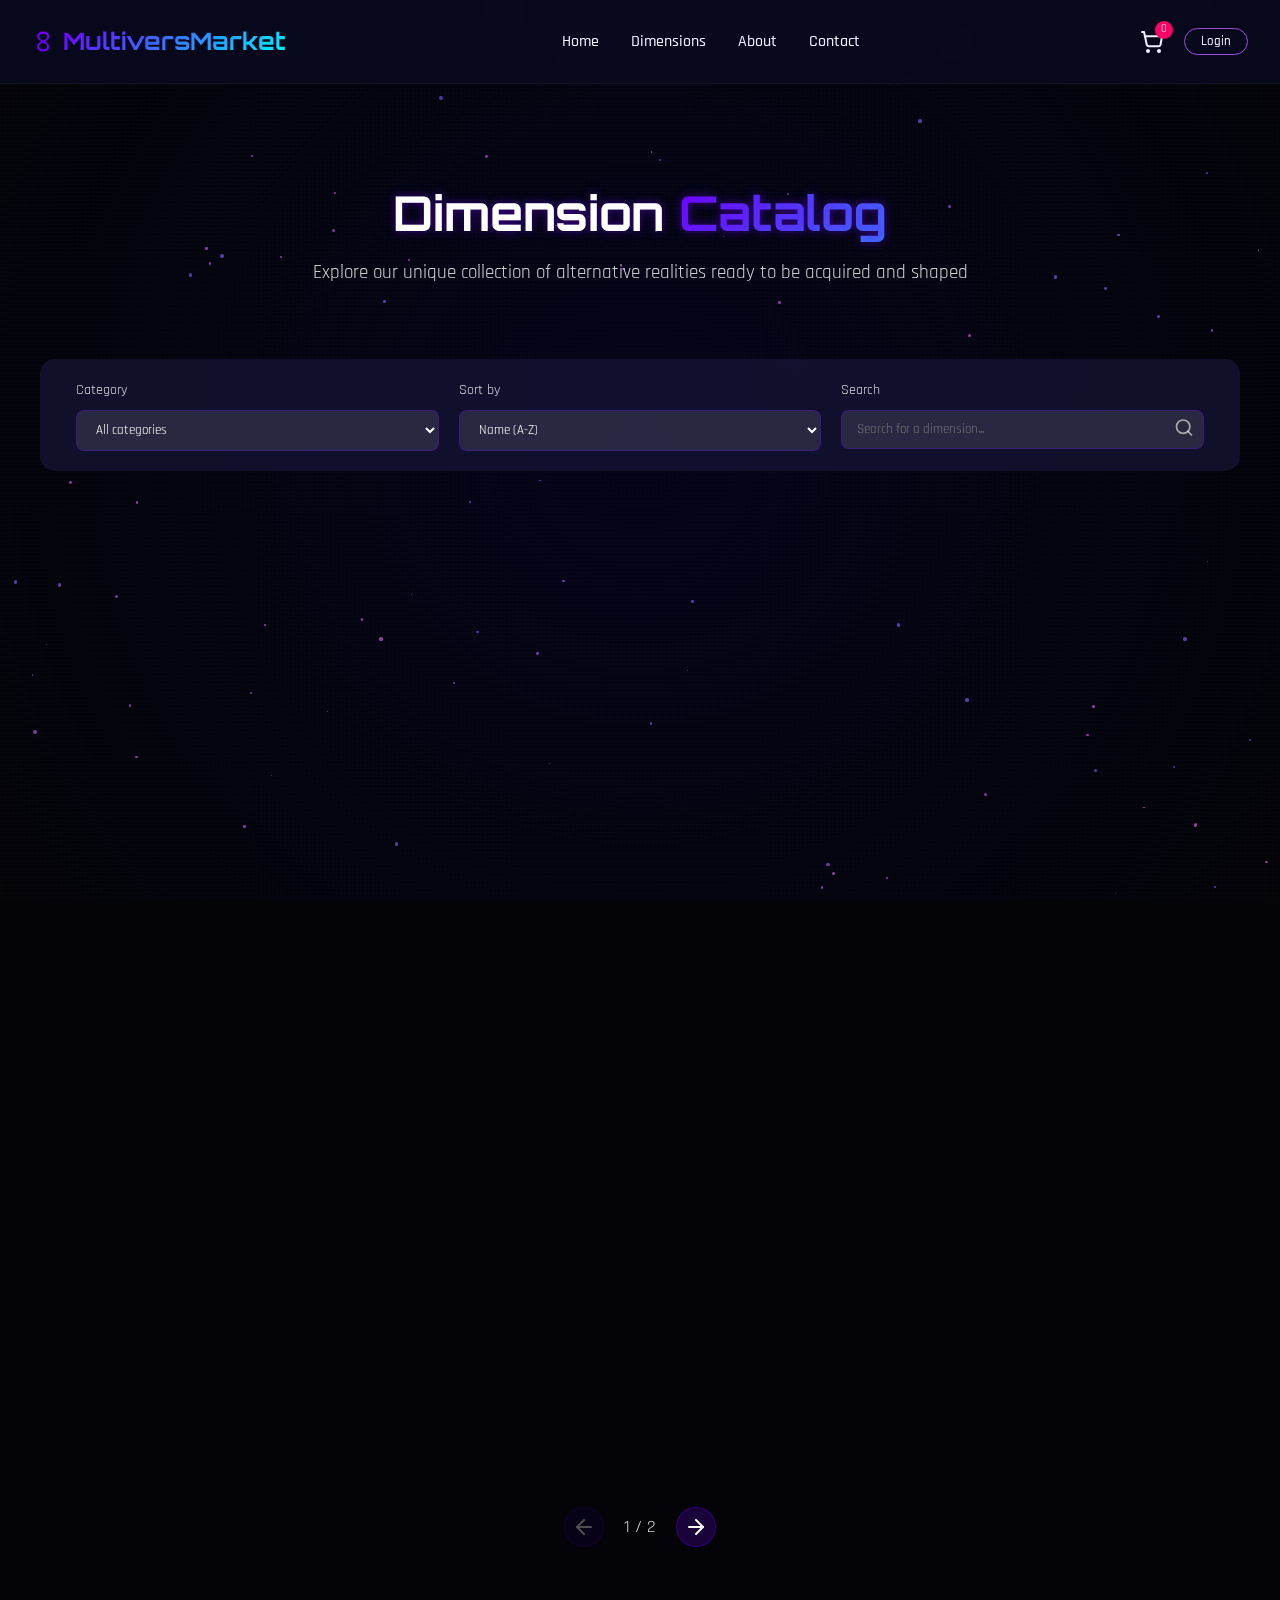
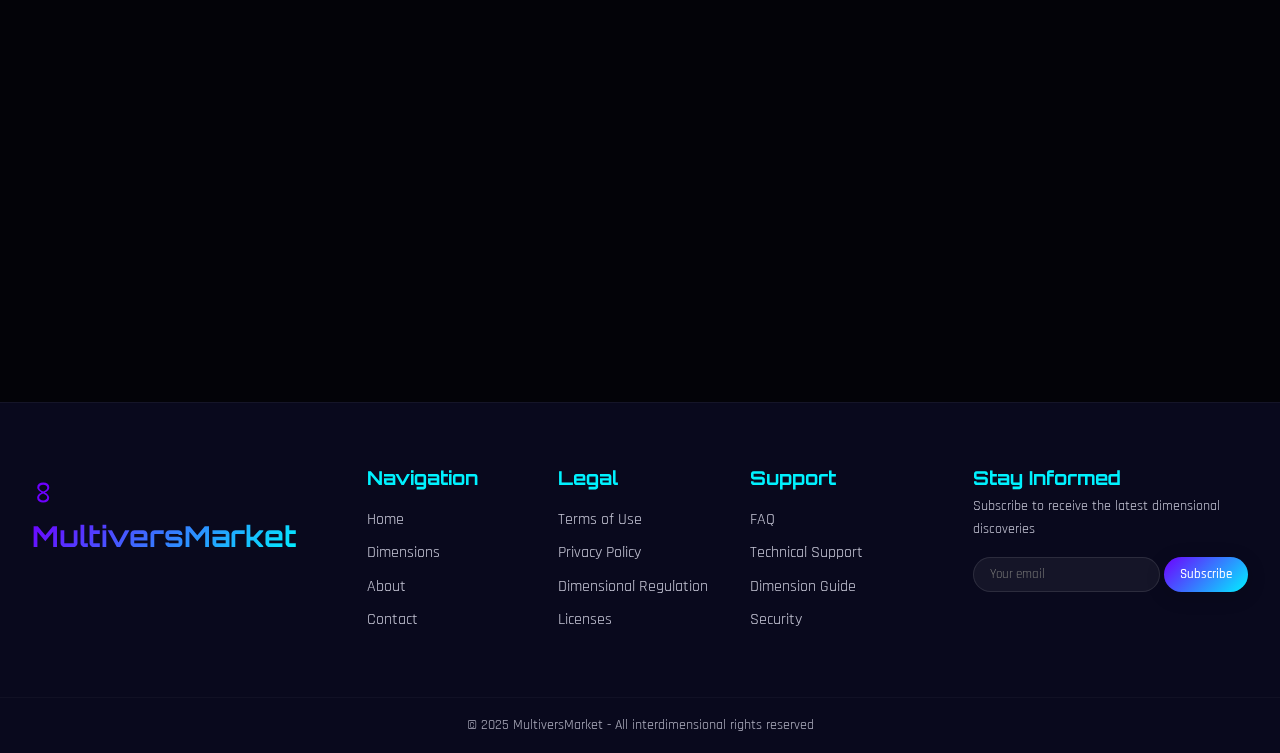
==== dimension.html @ 00b4c75e "Initial commit" ====
<!DOCTYPE html>
<html lang="en">
<head>
    <meta charset="UTF-8">
    <meta name="viewport" content="width=device-width, initial-scale=1.0">
    <title>Dimension Details | MultiversMarket</title>
    <link rel="stylesheet" href="assets/css/style.css">
    <link rel="stylesheet" href="assets/css/animations.css">
    <link rel="preconnect" href="https://fonts.googleapis.com">
    <link rel="preconnect" href="https://fonts.gstatic.com" crossorigin>
    <link href="https://fonts.googleapis.com/css2?family=Orbitron:wght@400;500;700;900&family=Rajdhani:wght@300;400;500;700&display=swap" rel="stylesheet">
</head>
<body>
    <div class="universe-bg"></div>
    
    <site-header>
        <div class="logo">
            <span class="logo-symbol">⌀</span>
            <h1>MultiversMarket</h1>
        </div>
        
        <nav>
            <ul class="nav-links">
                <li><a href="index.html">Home</a></li>
                <li><a href="marketplace.html">Dimensions</a></li>
                <li><a href="about.html">About</a></li>
                <li><a href="contact.html">Contact</a></li>
            </ul>
        </nav>
        
        <div class="nav-actions">
            <a href="cart.html" class="cart-icon">
                <svg width="24" height="24" viewBox="0 0 24 24" fill="none" xmlns="http://www.w3.org/2000/svg">
                    <path d="M8 22C8.55228 22 9 21.5523 9 21C9 20.4477 8.55228 20 8 20C7.44772 20 7 20.4477 7 21C7 21.5523 7.44772 22 8 22Z" stroke="currentColor" stroke-width="2" stroke-linecap="round" stroke-linejoin="round"/>
                    <path d="M19 22C19.5523 22 20 21.5523 20 21C20 20.4477 19.5523 20 19 20C18.4477 20 18 20.4477 18 21C18 21.5523 18.4477 22 19 22Z" stroke="currentColor" stroke-width="2" stroke-linecap="round" stroke-linejoin="round"/>
                    <path d="M2.05 2.05H4.05L6.71 14.47C6.82291 14.9716 7.0942 15.4263 7.48689 15.7536C7.87958 16.0808 8.37217 16.2641 8.88 16.27H18.4C18.9078 16.2641 19.4004 16.0808 19.7931 15.7536C20.1858 15.4263 20.4571 14.9716 20.57 14.47L22 6.24H5.19" stroke="currentColor" stroke-width="2" stroke-linecap="round" stroke-linejoin="round"/>
                </svg>
                <span class="cart-count">0</span>
            </a>
            <button class="account-btn">Login</button>
            <button class="mobile-menu-btn">
                <span></span>
                <span></span>
                <span></span>
            </button>
        </div>
    </site-header>

    <main>
        <section class="dimension-detail">
            <div class="container">
                <div class="dimension-header">
                    <h1 class="dimension-title">Dimension <span class="dimension-id">#0</span></h1>
                    <div class="dimension-meta">
                        <span class="dimension-type">Type: <span class="value">Unknown</span></span>
                        <span class="dimension-stability">Stability: <span class="value">Unknown</span></span>
                        <span class="dimension-discovery">Discovered: <span class="value">Unknown</span></span>
                    </div>
                </div>
                
                <div class="dimension-content">
                    <div class="dimension-image">
                        <div class="dimension-visual"></div>
                    </div>
                    <div class="dimension-info">
                        <div class="dimension-description">
                            <h2>Description</h2>
                            <p>Loading dimension data...</p>
                        </div>
                        
                        <div class="dimension-features">
                            <h2>Key Features</h2>
                            <ul class="features-list">
                                <li>Loading features...</li>
                            </ul>
                        </div>
                        
                        <div class="dimension-price">
                            <div class="price-tag">
                                <span class="currency">$</span>
                                <span class="amount">0</span>
                            </div>
                            <button class="btn btn-primary add-to-cart-btn" data-dimension-id="0">Add to Cart</button>
                        </div>
                    </div>
                </div>
            </div>
        </section>
    </main>

    <site-footer>
        <div class="container">
            <div class="footer-content">
                <div class="footer-brand">
                    <div class="logo">
                        <span class="logo-symbol">⌀</span>
                        <h2>MultiversMarket</h2>
                    </div>
                    <p>The first interdimensional marketplace in the known universe.</p>
                </div>
                
                <div class="footer-links">
                    <div class="footer-links-column">
                        <h3>Navigation</h3>
                        <ul>
                            <li><a href="index.html">Home</a></li>
                            <li><a href="marketplace.html">Dimensions</a></li>
                            <li><a href="about.html">About</a></li>
                            <li><a href="contact.html">Contact</a></li>
                        </ul>
                    </div>
                    
                    <div class="footer-links-column">
                        <h3>Legal</h3>
                        <ul>
                            <li><a href="#">Terms of Use</a></li>
                            <li><a href="#">Privacy Policy</a></li>
                            <li><a href="#">Interdimensional License</a></li>
                        </ul>
                    </div>
                    
                    <div class="footer-links-column">
                        <h3>Contact</h3>
                        <ul>
                            <li>Nexus Central, Prime Dimension</li>
                            <li>contact@multiversmarket.dim</li>
                            <li>Quantum Frequency: ∞²</li>
                        </ul>
                    </div>
                </div>
                
                <div class="footer-newsletter">
                    <h3>Stay Informed</h3>
                    <p>Subscribe to receive exclusive offers and dimensional discoveries.</p>
                    <form class="newsletter-form">
                        <input type="email" placeholder="Your email" required>
                        <button type="submit" class="btn btn-primary">Subscribe</button>
                    </form>
                </div>
            </div>
            
            <div class="footer-bottom">
                <p>&copy; 2025 MultiversMarket. All rights reserved across the multiverse.</p>
            </div>
        </div>
    </site-footer>

    <script src="components/components.js"></script>
    <script src="assets/js/main.js"></script>
    <script src="assets/js/dimension.js"></script>
</body>
</html>
---- assets/css/style.css ----
:root {
    /* Palette de couleurs futuristes */
    --primary: #6e00ff;
    --primary-light: #9d4edd;
    --secondary: #00f2ff;
    --secondary-light: #72efdd;
    --dark: #030308;
    --dark-light: #05051a;
    --light: #f0f0ff;
    --accent: #ff0066;
    
    /* Dégradés */
    --gradient-primary: linear-gradient(135deg, var(--primary), var(--secondary));
    --gradient-dark: linear-gradient(135deg, var(--dark), #080830);
    
    /* Espacements */
    --space-xs: 0.25rem;
    --space-sm: 0.5rem;
    --space-md: 1rem;
    --space-lg: 2rem;
    --space-xl: 4rem;
    
    /* Ombres */
    --shadow-sm: 0 2px 10px rgba(0, 0, 0, 0.1);
    --shadow-md: 0 4px 20px rgba(0, 0, 0, 0.15);
    --shadow-lg: 0 10px 30px rgba(0, 0, 0, 0.2);
    --shadow-glow: 0 0 15px rgba(110, 0, 255, 0.5);
    
    /* Border radius */
    --radius-sm: 4px;
    --radius-md: 8px;
    --radius-lg: 16px;
    --radius-xl: 24px;
    --radius-full: 9999px;
}

/* Reset et styles de base */
* {
    margin: 0;
    padding: 0;
    box-sizing: border-box;
}

html {
    font-size: 16px;
    scroll-behavior: smooth;
}

body {
    font-family: 'Rajdhani', sans-serif;
    background-color: var(--dark);
    color: var(--light);
    overflow-x: hidden;
    min-height: 100vh;
    line-height: 1.6;
}

h1, h2, h3, h4, h5, h6 {
    font-family: 'Orbitron', sans-serif;
    line-height: 1.2;
    margin-bottom: var(--space-md);
}

a {
    text-decoration: none;
    color: inherit;
    transition: all 0.3s ease;
}

ul, ol {
    list-style: none;
}

img, svg, object {
    max-width: 100%;
    height: auto;
}

/* Conteneur principal */
.container {
    width: 100%;
    max-width: 1200px;
    margin: 0 auto;
    padding: 0 var(--space-md);
}

/* Background d'univers animé */
.universe-bg {
    position: fixed;
    top: 0;
    left: 0;
    width: 100%;
    height: 100%;
    background: radial-gradient(circle at center, var(--dark-light) 0%, var(--dark) 100%);
    z-index: -1;
    opacity: 1;
}

.universe-bg::before {
    content: '';
    position: absolute;
    width: 100%;
    height: 100%;
    background-image: url('data:image/svg+xml;utf8,<svg xmlns="http://www.w3.org/2000/svg" width="4" height="4" viewBox="0 0 4 4"><rect width="1" height="1" fill="rgba(255,255,255,0.03)"/></svg>');
    background-repeat: repeat;
}

/* Add subtle glow effect to the background */
.universe-bg::after {
    content: '';
    position: absolute;
    top: 0;
    left: 0;
    width: 100%;
    height: 100%;
    background: 
        radial-gradient(circle at 20% 30%, rgba(110, 0, 255, 0.05) 0%, transparent 25%),
        radial-gradient(circle at 80% 70%, rgba(0, 242, 255, 0.05) 0%, transparent 25%);
    filter: blur(60px);
    z-index: -1;
}

/* Header */
header {
    display: flex;
    justify-content: space-between;
    align-items: center;
    padding: var(--space-md) var(--space-lg);
    position: sticky;
    top: 0;
    z-index: 100;
    background: rgba(10, 10, 32, 0.8);
    backdrop-filter: blur(10px);
    border-bottom: 1px solid rgba(255, 255, 255, 0.05);
}

.logo {
    display: flex;
    align-items: center;
    gap: var(--space-sm);
}

.logo-symbol {
    font-size: 2rem;
    color: var(--primary);
    display: inline-block;
    transform: rotate(90deg);
}

.logo h1 {
    font-size: 1.5rem;
    margin-bottom: 0;
    background: var(--gradient-primary);
    -webkit-background-clip: text;
    background-clip: text;
    color: transparent;
}

.nav-links {
    display: flex;
    gap: var(--space-lg);
}

.nav-links a {
    font-weight: 500;
    position: relative;
    padding: var(--space-xs) 0;
}

.nav-links a::after {
    content: '';
    position: absolute;
    bottom: 0;
    left: 0;
    width: 0;
    height: 2px;
    background: var(--gradient-primary);
    transition: width 0.3s ease;
}

.nav-links a:hover::after,
.nav-links a.active::after {
    width: 100%;
}

.nav-actions {
    display: flex;
    align-items: center;
    gap: var(--space-md);
}

.cart-icon {
    position: relative;
    display: flex;
    padding: var(--space-xs);
    color: var(--light);
}

.cart-count {
    position: absolute;
    top: -5px;
    right: -5px;
    background: var(--accent);
    color: white;
    font-size: 0.7rem;
    width: 18px;
    height: 18px;
    display: flex;
    align-items: center;
    justify-content: center;
    border-radius: 50%;
}

.account-btn {
    background: transparent;
    border: 1px solid var(--primary-light);
    color: var(--light);
    padding: var(--space-xs) var(--space-md);
    border-radius: var(--radius-full);
    font-family: 'Rajdhani', sans-serif;
    font-weight: 500;
    cursor: pointer;
    transition: all 0.3s ease;
}

.account-btn:hover {
    background: var(--primary-light);
    box-shadow: 0 0 10px rgba(157, 78, 221, 0.5);
}

.mobile-menu-btn {
    display: none;
    background: transparent;
    border: none;
    cursor: pointer;
    width: 30px;
    height: 20px;
    position: relative;
}

.mobile-menu-btn span {
    display: block;
    width: 100%;
    height: 2px;
    background: var(--light);
    position: absolute;
    transition: all 0.3s ease;
}

.mobile-menu-btn span:nth-child(1) {
    top: 0;
}

.mobile-menu-btn span:nth-child(2) {
    top: 50%;
    transform: translateY(-50%);
}

.mobile-menu-btn span:nth-child(3) {
    bottom: 0;
}

/* Boutons */
.btn {
    display: inline-flex;
    align-items: center;
    justify-content: center;
    padding: var(--space-sm) var(--space-lg);
    border-radius: var(--radius-full);
    font-weight: 500;
    transition: all 0.3s ease;
    cursor: pointer;
    border: none;
    font-family: 'Rajdhani', sans-serif;
}

.btn-primary {
    background: var(--gradient-primary);
    color: white;
    box-shadow: var(--shadow-md);
}

.btn-primary:hover {
    transform: translateY(-2px);
    box-shadow: var(--shadow-lg), var(--shadow-glow);
}

.btn-secondary {
    background: transparent;
    border: 1px solid var(--secondary);
    color: var(--secondary);
}

.btn-secondary:hover {
    background: rgba(0, 242, 255, 0.1);
    box-shadow: 0 0 15px rgba(0, 242, 255, 0.3);
}

/* Section Hero */
.hero {
    display: flex;
    min-height: calc(100vh - 80px);
    padding: var(--space-xl) var(--space-lg);
    gap: var(--space-xl);
    align-items: center;
}

.hero-content {
    flex: 1;
}

.hero-title {
    font-size: 3rem;
    margin-bottom: var(--space-md);
    line-height: 1.1;
}

.hero-subtitle {
    font-size: 1.2rem;
    margin-bottom: var(--space-lg);
    opacity: 0.8;
    max-width: 600px;
}

.highlight {
    background: var(--gradient-primary);
    -webkit-background-clip: text;
    background-clip: text;
    color: transparent;
}

.hero-cta {
    display: flex;
    gap: var(--space-md);
    margin-top: var(--space-lg);
}

.hero-visual {
    flex: 1;
    display: flex;
    justify-content: center;
    align-items: center;
}

.dimension-portal {
    width: 100%;
    max-width: 500px;
    aspect-ratio: 1;
    position: relative;
}

/* Sections */
section {
    padding: var(--space-xl) var(--space-lg);
}

.section-title {
    text-align: center;
    font-size: 2.5rem;
    margin-bottom: var(--space-xl);
}

/* Section Concept */
.concept-grid {
    display: grid;
    grid-template-columns: repeat(auto-fit, minmax(300px, 1fr));
    gap: var(--space-lg);
}

.concept-card {
    background: rgba(21, 21, 56, 0.5);
    border: 1px solid rgba(255, 255, 255, 0.05);
    border-radius: var(--radius-lg);
    padding: var(--space-lg);
    text-align: center;
    transition: all 0.3s ease;
}

.concept-card:hover {
    transform: translateY(-5px);
    box-shadow: var(--shadow-lg);
    border-color: var(--primary-light);
}

.concept-icon {
    width: 80px;
    height: 80px;
    margin: 0 auto var(--space-md);
}

.concept-card h3 {
    font-size: 1.5rem;
    margin-bottom: var(--space-sm);
}

/* Section Featured */
.featured-grid {
    display: grid;
    grid-template-columns: repeat(auto-fill, minmax(300px, 1fr));
    gap: var(--space-lg);
    margin-bottom: var(--space-xl);
}

.dimension-card {
    background: rgba(21, 21, 56, 0.5);
    border: 1px solid rgba(255, 255, 255, 0.05);
    border-radius: var(--radius-lg);
    overflow: hidden;
    transition: all 0.3s ease;
}

.dimension-card:hover {
    transform: translateY(-5px);
    box-shadow: var(--shadow-lg);
    border-color: var(--primary-light);
}

.dimension-img {
    width: 100%;
    aspect-ratio: 16/9;
    overflow: hidden;
    position: relative;
}

.dimension-img img {
    width: 100%;
    height: 100%;
    object-fit: cover;
}

.dimension-info {
    padding: var(--space-md);
}

.dimension-title {
    font-size: 1.2rem;
    margin-bottom: var(--space-xs);
}

.dimension-desc {
    font-size: 0.9rem;
    opacity: 0.8;
    margin-bottom: var(--space-sm);
}

.dimension-meta {
    display: flex;
    justify-content: space-between;
    align-items: center;
}

.dimension-price {
    font-weight: 700;
    color: var(--secondary);
}

.featured-cta {
    text-align: center;
}

/* Section Témoignages */
.testimonial-slider {
    display: flex;
    gap: var(--space-lg);
    margin: 0 auto;
    max-width: 1000px;
    overflow-x: auto;
    padding: var(--space-md) 0;
    scrollbar-width: none;
}

.testimonial-slider::-webkit-scrollbar {
    display: none;
}

.testimonial {
    min-width: 350px;
    flex: 1;
    background: rgba(21, 21, 56, 0.5);
    border: 1px solid rgba(255, 255, 255, 0.05);
    border-radius: var(--radius-lg);
    padding: var(--space-lg);
}

.testimonial-content {
    margin-bottom: var(--space-md);
    font-style: italic;
}

.testimonial-author {
    display: flex;
    align-items: center;
    gap: var(--space-md);
}

.author-avatar {
    width: 50px;
    height: 50px;
    border-radius: 50%;
    overflow: hidden;
}

.avatar-placeholder {
    width: 100%;
    height: 100%;
    background: var(--gradient-primary);
}

.author-info h4 {
    margin-bottom: 0;
    font-size: 1rem;
}

.author-info p {
    font-size: 0.9rem;
    opacity: 0.8;
}

/* Footer */
footer {
    background: rgba(10, 10, 32, 0.9);
    border-top: 1px solid rgba(255, 255, 255, 0.05);
    padding-top: var(--space-xl);
}

.footer-content {
    display: grid;
    grid-template-columns: 1fr 2fr 1fr;
    gap: var(--space-xl);
    padding: 0 var(--space-lg) var(--space-xl);
}

.footer-logo {
    display: flex;
    flex-direction: column;
    align-items: flex-start;
}

.footer-logo h2 {
    background: var(--gradient-primary);
    -webkit-background-clip: text;
    background-clip: text;
    color: transparent;
    font-size: 1.8rem;
}

.footer-links {
    display: grid;
    grid-template-columns: repeat(3, 1fr);
    gap: var(--space-lg);
}

.footer-column h3 {
    font-size: 1.2rem;
    margin-bottom: var(--space-md);
    color: var(--secondary);
}

.footer-column ul {
    display: flex;
    flex-direction: column;
    gap: var(--space-sm);
}

.footer-column a {
    opacity: 0.8;
    transition: all 0.2s ease;
}

.footer-column a:hover {
    opacity: 1;
    color: var(--secondary-light);
}

.footer-newsletter h3 {
    font-size: 1.2rem;
    margin-bottom: var(--space-xs);
    color: var(--secondary);
}

.footer-newsletter p {
    margin-bottom: var(--space-md);
    opacity: 0.8;
    font-size: 0.9rem;
}

.newsletter-form {
    display: flex;
    gap: var(--space-xs);
}

.newsletter-form input {
    flex: 1;
    padding: var(--space-sm) var(--space-md);
    border: 1px solid rgba(255, 255, 255, 0.1);
    border-radius: var(--radius-full);
    background: rgba(255, 255, 255, 0.05);
    color: var(--light);
    font-family: 'Rajdhani', sans-serif;
}

.newsletter-form input:focus {
    outline: none;
    border-color: var(--primary-light);
}

.newsletter-form button {
    padding: var(--space-xs) var(--space-md);
}

.footer-bottom {
    text-align: center;
    padding: var(--space-md);
    border-top: 1px solid rgba(255, 255, 255, 0.05);
    font-size: 0.9rem;
    opacity: 0.7;
}

/* Contact Hero */
.contact-hero {
    background: var(--gradient-dark);
    padding: var(--space-xl) 0;
    text-align: center;
    position: relative;
    overflow: hidden;
}

.contact-hero::before {
    content: '';
    position: absolute;
    top: 0;
    left: 0;
    width: 100%;
    height: 100%;
    background-image: url('../svg/grid.svg');
    background-size: cover;
    opacity: 0.1;
    z-index: 0;
}

/* Cart Styles */
.cart-section {
    padding: var(--space-xl) 0;
    min-height: 70vh;
}

.cart-title {
    font-size: 2.5rem;
    margin-bottom: var(--space-xl);
    text-align: center;
}

.cart-empty {
    display: flex;
    flex-direction: column;
    align-items: center;
    justify-content: center;
    text-align: center;
    padding: var(--space-xl);
    background: rgba(21, 21, 56, 0.5);
    border-radius: var(--radius-lg);
    box-shadow: var(--shadow-lg);
    border: 1px solid rgba(255, 255, 255, 0.05);
    max-width: 600px;
    margin: 0 auto;
}

.empty-illustration {
    width: 200px;
    height: 200px;
    margin-bottom: var(--space-lg);
}

.empty-svg {
    width: 100%;
    height: 100%;
}

.cart-empty h2 {
    font-size: 1.8rem;
    margin-bottom: var(--space-md);
    background: var(--gradient-primary);
    -webkit-background-clip: text;
    background-clip: text;
    color: transparent;
}

.cart-empty p {
    margin-bottom: var(--space-lg);
    opacity: 0.8;
    max-width: 400px;
}

.cart-content {
    display: grid;
    grid-template-columns: 2fr 1fr;
    gap: var(--space-xl);
    align-items: start;
}

.cart-items {
    background: rgba(21, 21, 56, 0.5);
    border-radius: var(--radius-lg);
    box-shadow: var(--shadow-md);
    border: 1px solid rgba(255, 255, 255, 0.05);
    overflow: hidden;
}

.cart-item {
    display: grid;
    grid-template-columns: 80px 1fr auto auto;
    gap: var(--space-md);
    padding: var(--space-md);
    align-items: center;
    border-bottom: 1px solid rgba(255, 255, 255, 0.05);
    position: relative;
    transition: all 0.3s ease;
}

.cart-item:hover {
    background: rgba(110, 0, 255, 0.1);
}

.cart-item:last-child {
    border-bottom: none;
}

.item-image {
    width: 80px;
    height: 80px;
    border-radius: var(--radius-md);
    overflow: hidden;
    background: rgba(21, 21, 56, 0.7);
    display: flex;
    align-items: center;
    justify-content: center;
}

.item-image img,
.item-image object {
    width: 100%;
    height: 100%;
    object-fit: contain;
}

.item-details {
    display: flex;
    flex-direction: column;
    gap: var(--space-xs);
}

.item-details h3 {
    font-size: 1.2rem;
    margin: 0;
}

.item-details p {
    font-size: 0.9rem;
    opacity: 0.7;
    margin: 0;
}

.item-price {
    font-weight: 700;
    color: var(--secondary);
}

.remove-item-btn {
    background: transparent;
    border: none;
    color: var(--light);
    font-size: 1.5rem;
    cursor: pointer;
    width: 30px;
    height: 30px;
    display: flex;
    align-items: center;
    justify-content: center;
    border-radius: 50%;
    transition: all 0.2s ease;
}

.remove-item-btn:hover {
    background: rgba(255, 77, 77, 0.2);
    color: #ff4d4d;
}

.cart-summary {
    background: rgba(21, 21, 56, 0.5);
    border-radius: var(--radius-lg);
    padding: var(--space-lg);
    box-shadow: var(--shadow-md);
    border: 1px solid rgba(255, 255, 255, 0.05);
    position: sticky;
    top: 100px;
}

.cart-summary h3 {
    font-size: 1.5rem;
    margin-bottom: var(--space-lg);
    color: var(--secondary);
}

.summary-row {
    display: flex;
    justify-content: space-between;
    margin-bottom: var(--space-md);
    padding-bottom: var(--space-md);
    border-bottom: 1px solid rgba(255, 255, 255, 0.05);
}

.summary-row.total {
    font-weight: 700;
    font-size: 1.2rem;
    margin-top: var(--space-md);
    padding-top: var(--space-md);
    border-top: 1px solid rgba(255, 255, 255, 0.1);
    border-bottom: none;
    margin-bottom: var(--space-lg);
    color: var(--secondary);
}

.checkout-btn {
    width: 100%;
    margin-bottom: var(--space-sm);
}

.clear-cart-btn {
    width: 100%;
}

.recommended-dimensions {
    padding: var(--space-xl) 0;
    margin-top: var(--space-xl);
}

.recommended-dimensions h2 {
    text-align: center;
    margin-bottom: var(--space-xl);
}

.recommended-grid {
    display: grid;
    grid-template-columns: repeat(auto-fill, minmax(280px, 1fr));
    gap: var(--space-lg);
}

@media (max-width: 1024px) {
    .hero {
        flex-direction: column;
        text-align: center;
        padding: var(--space-lg) var(--space-md);
    }
    
    .hero-cta {
        justify-content: center;
    }
    
    .footer-content {
        grid-template-columns: 1fr;
        gap: var(--space-lg);
    }
    
    .footer-logo {
        align-items: center;
        margin-bottom: var(--space-md);
    }
}

@media (max-width: 768px) {
    header {
        padding: var(--space-md);
    }
    
    .nav-links, .nav-actions {
        display: none;
    }
    
    .mobile-menu-btn {
        display: block;
    }
    
    .hero-title {
        font-size: 2.5rem;
    }
    
    .section-title {
        font-size: 2rem;
    }
    
    .concept-grid, .featured-grid {
        grid-template-columns: 1fr;
    }
    
    .footer-links {
        grid-template-columns: 1fr;
    }
    
    .cart-content {
        grid-template-columns: 1fr;
    }
    
    .cart-item {
        grid-template-columns: 60px 1fr auto;
    }
    
    .item-price {
        grid-column: 2;
        margin-top: var(--space-xs);
    }
    
    .remove-item-btn {
        grid-column: 3;
        grid-row: span 2;
    }
}

/* Utilities */
.text-center {
    text-align: center;
}

.mt-1 { margin-top: var(--space-xs); }
.mt-2 { margin-top: var(--space-sm); }
.mt-3 { margin-top: var(--space-md); }
.mt-4 { margin-top: var(--space-lg); }
.mt-5 { margin-top: var(--space-xl); }

.mb-1 { margin-bottom: var(--space-xs); }
.mb-2 { margin-bottom: var(--space-sm); }
.mb-3 { margin-bottom: var(--space-md); }
.mb-4 { margin-bottom: var(--space-lg); }
.mb-5 { margin-bottom: var(--space-xl); }
---- assets/css/animations.css ----
/* Animations.css - Effets visuels pour MultiversMarket */

/* Animation de flottement */
@keyframes float {
    0% {
        transform: translateY(0px);
    }
    50% {
        transform: translateY(-15px);
    }
    100% {
        transform: translateY(0px);
    }
}

/* Animation de pulse */
@keyframes pulse {
    0% {
        transform: scale(1);
        opacity: 1;
    }
    50% {
        transform: scale(1.05);
        opacity: 0.8;
    }
    100% {
        transform: scale(1);
        opacity: 1;
    }
}

/* Animation de rotation */
@keyframes rotate {
    0% {
        transform: rotate(0deg);
    }
    100% {
        transform: rotate(360deg);
    }
}

/* Animation de scintillement */
@keyframes glow {
    0% {
        filter: drop-shadow(0 0 5px rgba(110, 0, 255, 0.5));
    }
    50% {
        filter: drop-shadow(0 0 20px rgba(110, 0, 255, 0.8));
    }
    100% {
        filter: drop-shadow(0 0 5px rgba(110, 0, 255, 0.5));
    }
}

/* Animation d'étoiles scintillantes */
@keyframes twinkle {
    0%, 100% {
        opacity: 0.3;
    }
    50% {
        opacity: 1;
    }
}

/* Animation pour le portail dimensionnel */
.portal-svg {
    animation: rotate 30s linear infinite, glow 4s ease-in-out infinite;
}

/* Animation pour les cartes de dimension */
.dimension-card:hover .dimension-img img {
    animation: pulse 3s ease-in-out infinite;
}

/* Animation pour les icônes de concept */
.concept-icon object {
    animation: float 6s ease-in-out infinite;
}

/* Animation d'apparition graduelle */
@keyframes fadeIn {
    from {
        opacity: 0;
        transform: translateY(20px);
    }
    to {
        opacity: 1;
        transform: translateY(0);
    }
}

/* Animation pour le texte en surbrillance */
@keyframes highlight {
    0% {
        background-position: 0% 50%;
    }
    50% {
        background-position: 100% 50%;
    }
    100% {
        background-position: 0% 50%;
    }
}

.highlight {
    background-size: 200% auto;
    animation: highlight 4s linear infinite;
}

/* Animation pour le logo */
.logo-symbol {
    animation: glow 3s ease-in-out infinite;
}

/* Animation pour le fond d'étoiles */
.universe-bg::after {
    content: '';
    position: fixed;
    top: 0;
    left: 0;
    width: 100%;
    height: 100%;
    pointer-events: none;
    background-image: radial-gradient(circle at 50% 50%, white 1px, transparent 1px);
    background-size: 150px 150px;
    z-index: -1;
    opacity: 0.3;
}

/* Animation pour les particules en arrière-plan */
.particle {
    position: fixed;
    width: 3px;
    height: 3px;
    border-radius: 50%;
    background: var(--primary-light);
    pointer-events: none;
    opacity: 0.6;
    z-index: -1;
    animation: twinkle 3s infinite;
}

/* Animation pour les boutons */
.btn-primary:hover {
    animation: pulse 2s infinite;
}

/* Animation pour le menu mobile */
@keyframes menuOpen {
    0% {
        height: 0;
        opacity: 0;
    }
    100% {
        height: auto;
        opacity: 1;
    }
}

/* Animation d'entrée pour les sections */
.section-enter {
    opacity: 0;
    transform: translateY(30px);
    transition: opacity 0.8s ease, transform 0.8s ease;
}

.section-enter.visible {
    opacity: 1;
    transform: translateY(0);
}

/* Animation de soulignement pour les liens de navigation */
@keyframes underline {
    0% {
        width: 0;
        left: 50%;
    }
    100% {
        width: 100%;
        left: 0;
    }
}

.nav-links a:hover::after {
    animation: underline 0.3s forwards;
}

/* Animation pour les témoignages */
@keyframes slideIn {
    from {
        transform: translateX(50px);
        opacity: 0;
    }
    to {
        transform: translateX(0);
        opacity: 1;
    }
}

.testimonial {
    animation: fadeIn 0.5s ease-out forwards;
}

/* Animation pour le bouton de menu mobile */
.mobile-menu-btn.active span:nth-child(1) {
    transform: rotate(45deg) translate(5px, 5px);
}

.mobile-menu-btn.active span:nth-child(2) {
    opacity: 0;
}

.mobile-menu-btn.active span:nth-child(3) {
    transform: rotate(-45deg) translate(7px, -7px);
}

/* Animation pour le compteur de panier */
@keyframes bounce {
    0%, 20%, 50%, 80%, 100% {
        transform: translateY(0);
    }
    40% {
        transform: translateY(-5px);
    }
    60% {
        transform: translateY(-2px);
    }
}

.cart-count {
    animation: bounce 2s infinite;
}

/* Animation pour la newsletter */
.newsletter-form button:hover {
    animation: pulse 2s infinite;
}

/* Animation pour les boutons d'achat */
@keyframes addToCart {
    0% {
        transform: scale(1);
    }
    50% {
        transform: scale(1.2);
    }
    100% {
        transform: scale(1);
    }
}

.add-to-cart:active {
    animation: addToCart 0.3s forwards;
}

/* Animation de chargement */
@keyframes loading {
    0% {
        transform: rotate(0deg);
    }
    100% {
        transform: rotate(360deg);
    }
}

.loading-spinner {
    width: 30px;
    height: 30px;
    border: 3px solid rgba(255, 255, 255, 0.3);
    border-radius: 50%;
    border-top-color: var(--primary);
    animation: loading 1s ease-in-out infinite;
    margin: 0 auto;
}

/* Animation pour les notifications */
@keyframes notify {
    0% {
        transform: translateY(-100%);
        opacity: 0;
    }
    10% {
        transform: translateY(0);
        opacity: 1;
    }
    90% {
        transform: translateY(0);
        opacity: 1;
    }
    100% {
        transform: translateY(-100%);
        opacity: 0;
    }
}

.notification {
    animation: notify 4s forwards;
}
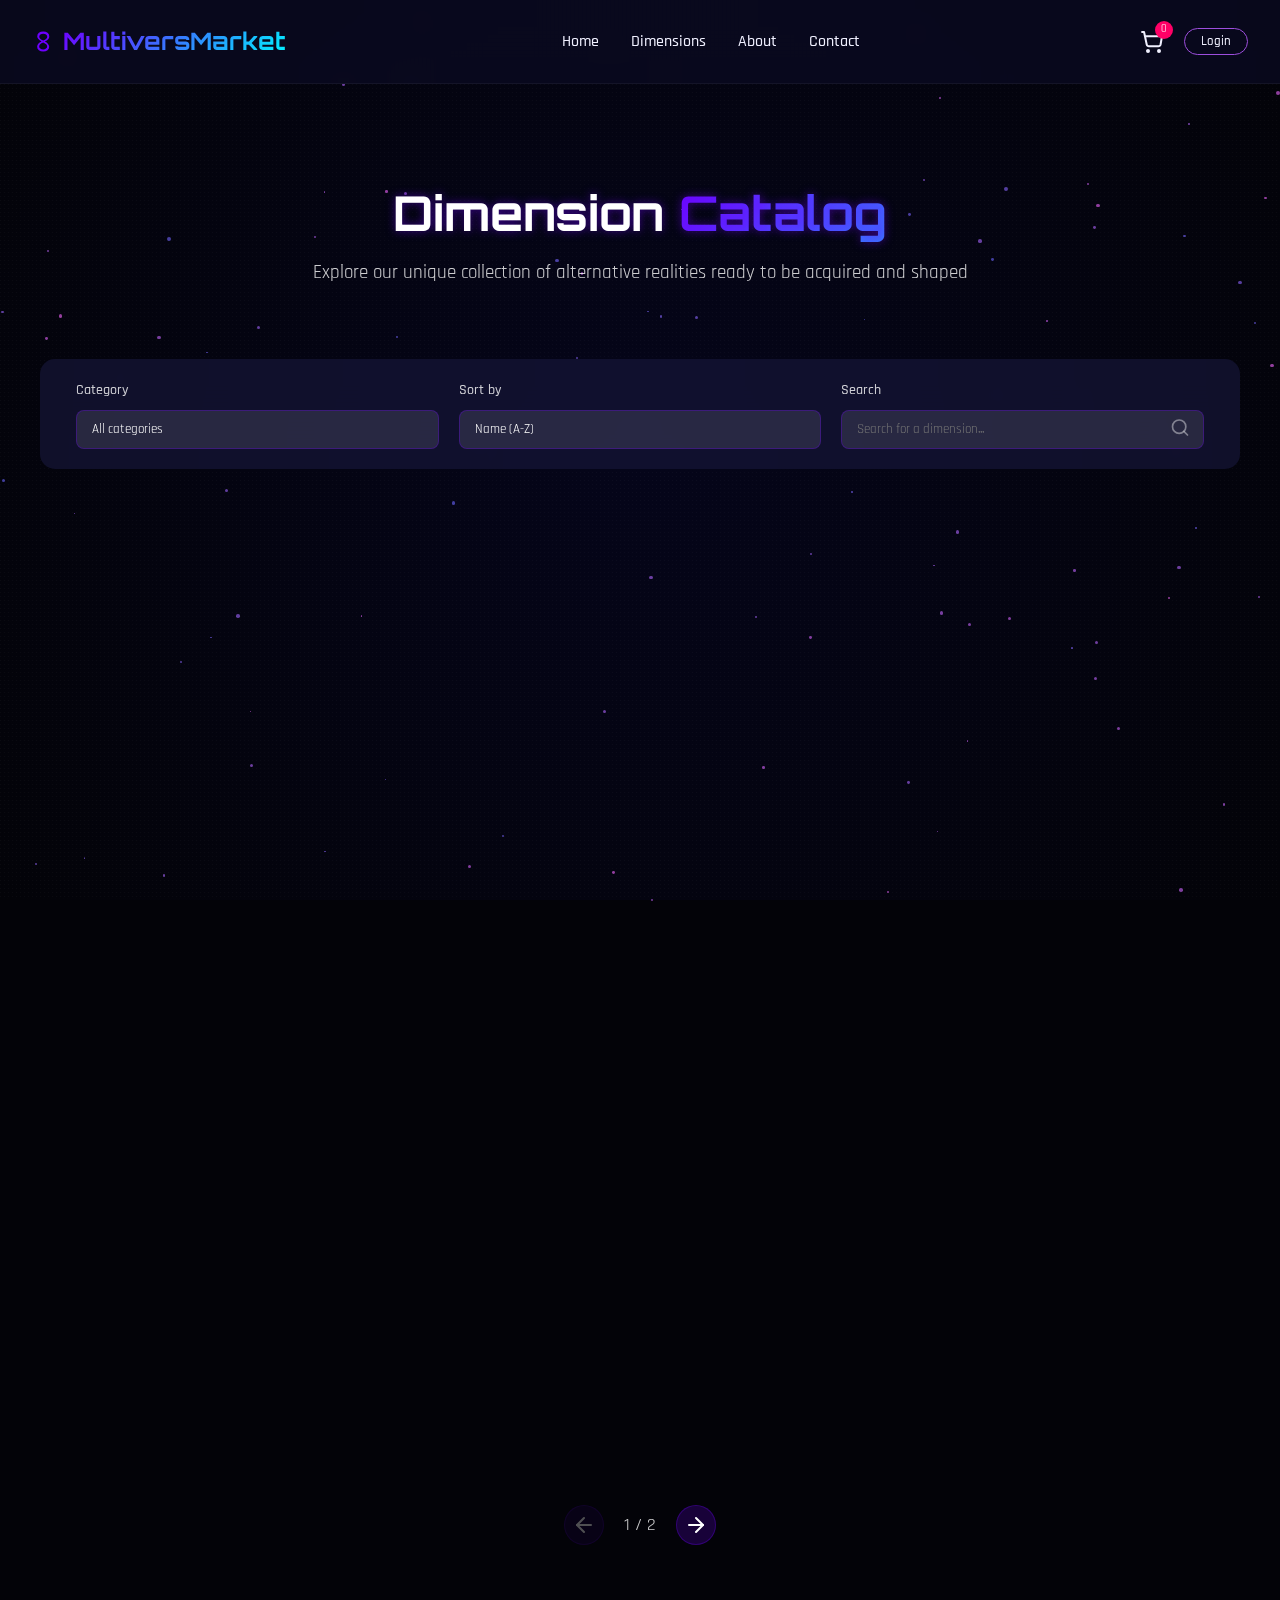
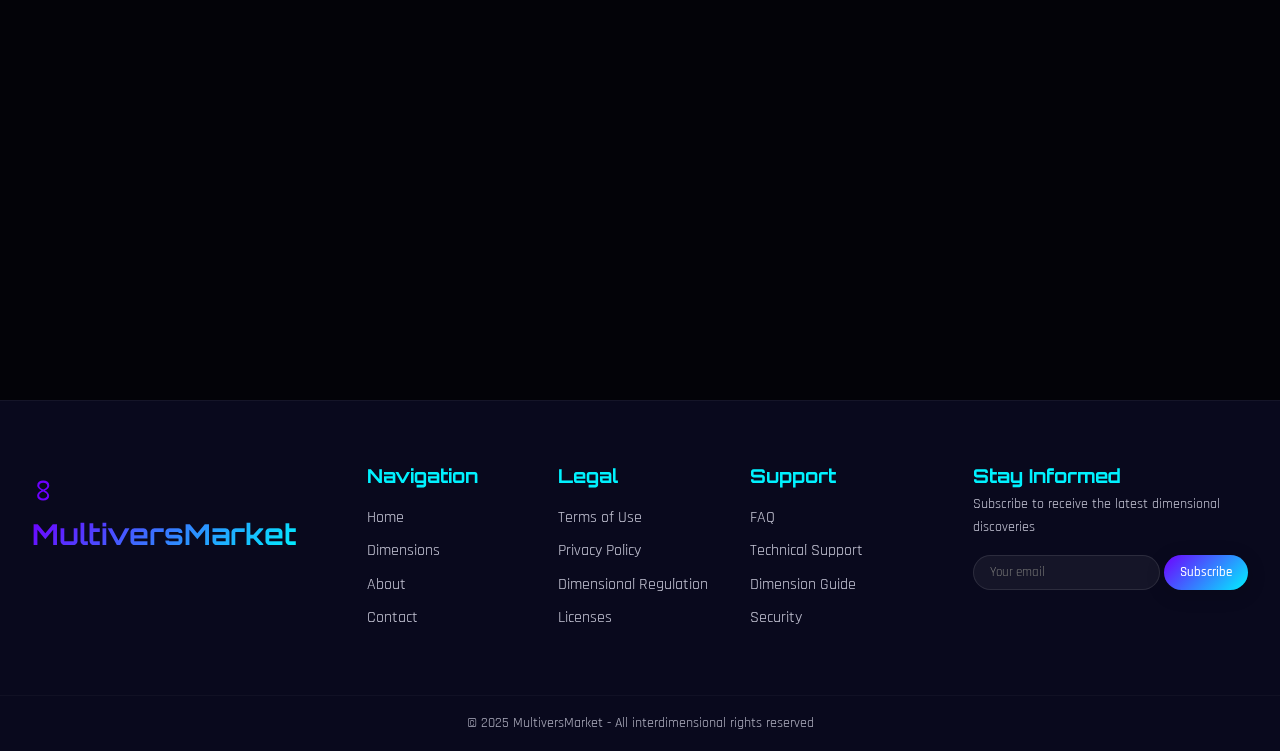
==== commit 5fa878a9: "few bug patch and improvements" ====
--- a/dimension.html
+++ b/dimension.html
@@ -6,6 +6,7 @@
     <title>Dimension Details | MultiversMarket</title>
     <link rel="stylesheet" href="assets/css/style.css">
     <link rel="stylesheet" href="assets/css/animations.css">
+    <link rel="stylesheet" href="assets/css/dimension-detail.css">
     <link rel="preconnect" href="https://fonts.googleapis.com">
     <link rel="preconnect" href="https://fonts.gstatic.com" crossorigin>
     <link href="https://fonts.googleapis.com/css2?family=Orbitron:wght@400;500;700;900&family=Rajdhani:wght@300;400;500;700&display=swap" rel="stylesheet">
@@ -86,6 +87,15 @@
                 </div>
             </div>
         </section>
+        
+        <section class="related-dimensions">
+            <div class="container">
+                <h2 class="section-title">Similar Dimensions</h2>
+                <div class="related-dimensions-grid">
+                    <!-- Les dimensions similaires seront ajoutées ici par JavaScript -->
+                </div>
+            </div>
+        </section>
     </main>
 
     <site-footer>
--- a/assets/css/style.css
+++ b/assets/css/style.css
@@ -845,6 +845,95 @@
     gap: var(--space-lg);
 }
 
+/* Marketplace Filters */
+.marketplace-filters {
+    padding: var(--space-md) 0;
+    margin-bottom: var(--space-lg);
+}
+
+.filters-wrapper {
+    display: flex;
+    flex-wrap: wrap;
+    gap: var(--space-md);
+    align-items: flex-end;
+}
+
+.filter-group {
+    flex: 1;
+    min-width: 200px;
+}
+
+.filter-group label {
+    display: block;
+    margin-bottom: var(--space-xs);
+    font-weight: 500;
+}
+
+.filter-select {
+    width: 100%;
+    padding: var(--space-sm) var(--space-md);
+    border-radius: var(--radius-md);
+    border: 1px solid rgba(255, 255, 255, 0.1);
+    background-color: rgba(21, 21, 56, 0.7);
+    color: var(--light);
+    font-family: 'Rajdhani', sans-serif;
+    cursor: pointer;
+    appearance: none;
+    background-image: url('data:image/svg+xml;utf8,<svg xmlns="http://www.w3.org/2000/svg" width="12" height="6" viewBox="0 0 12 6"><path d="M0 0l6 6 6-6z" fill="rgba(255,255,255,0.7)"/></svg>');
+    background-repeat: no-repeat;
+    background-position: right 10px center;
+    background-size: 10px;
+}
+
+.filter-select:focus {
+    outline: none;
+    border-color: var(--primary-light);
+    box-shadow: 0 0 0 2px rgba(110, 0, 255, 0.2);
+}
+
+.filter-select option {
+    background-color: rgba(21, 21, 56, 0.9);
+    color: var(--light);
+}
+
+.search-input-wrapper {
+    position: relative;
+    display: flex;
+}
+
+.search-input-wrapper input {
+    width: 100%;
+    padding: var(--space-sm) var(--space-md);
+    border-radius: var(--radius-md);
+    border: 1px solid rgba(255, 255, 255, 0.1);
+    background-color: rgba(21, 21, 56, 0.7);
+    color: var(--light);
+    font-family: 'Rajdhani', sans-serif;
+}
+
+.search-input-wrapper input:focus {
+    outline: none;
+    border-color: var(--primary-light);
+    box-shadow: 0 0 0 2px rgba(110, 0, 255, 0.2);
+}
+
+.search-btn {
+    position: absolute;
+    right: var(--space-xs);
+    top: 50%;
+    transform: translateY(-50%);
+    background: transparent;
+    border: none;
+    color: var(--light);
+    opacity: 0.7;
+    cursor: pointer;
+    padding: var(--space-xs);
+}
+
+.search-btn:hover {
+    opacity: 1;
+}
+
 @media (max-width: 1024px) {
     .hero {
         flex-direction: column;
--- a/assets/css/dimension-detail.css
+++ b/assets/css/dimension-detail.css
@@ -0,0 +1,445 @@
+/* Styles spécifiques pour la page de détail des dimensions */
+
+.dimension-detail {
+    padding: var(--space-xl) 0;
+    min-height: calc(100vh - 300px);
+}
+
+.dimension-header {
+    text-align: center;
+    margin-bottom: var(--space-xl);
+    position: relative;
+}
+
+.dimension-title {
+    font-family: 'Orbitron', sans-serif;
+    font-size: 3rem;
+    background: var(--gradient-primary);
+    -webkit-background-clip: text;
+    background-clip: text;
+    color: transparent;
+    margin-bottom: var(--space-md);
+    text-transform: uppercase;
+    letter-spacing: 2px;
+    position: relative;
+    display: inline-block;
+}
+
+.dimension-title::after {
+    content: '';
+    position: absolute;
+    bottom: -10px;
+    left: 50%;
+    transform: translateX(-50%);
+    width: 100px;
+    height: 3px;
+    background: var(--gradient-primary);
+    border-radius: var(--radius-full);
+}
+
+.dimension-id {
+    color: var(--secondary);
+    font-weight: 900;
+}
+
+.dimension-meta {
+    display: flex;
+    justify-content: center;
+    gap: var(--space-lg);
+    margin-top: var(--space-lg);
+    flex-wrap: wrap;
+}
+
+.dimension-meta span {
+    background: rgba(21, 21, 56, 0.7);
+    padding: var(--space-sm) var(--space-md);
+    border-radius: var(--radius-md);
+    border: 1px solid rgba(255, 255, 255, 0.05);
+    font-family: 'Orbitron', sans-serif;
+    font-size: 0.9rem;
+    letter-spacing: 1px;
+    box-shadow: var(--shadow-sm);
+    transition: all 0.3s ease;
+}
+
+.dimension-meta span:hover {
+    transform: translateY(-5px);
+    box-shadow: var(--shadow-glow);
+    border-color: var(--primary-light);
+}
+
+.dimension-meta .value {
+    color: var(--secondary);
+    font-weight: 700;
+    margin-left: var(--space-xs);
+}
+
+.dimension-content {
+    display: grid;
+    grid-template-columns: 1fr 1fr;
+    gap: var(--space-xl);
+    align-items: start;
+}
+
+.dimension-image {
+    position: relative;
+    border-radius: var(--radius-lg);
+    overflow: hidden;
+    aspect-ratio: 1/1;
+    background: rgba(21, 21, 56, 0.3);
+    box-shadow: var(--shadow-lg);
+    border: 1px solid rgba(255, 255, 255, 0.05);
+    transition: all 0.5s ease;
+}
+
+.dimension-image:hover {
+    transform: scale(1.02);
+    box-shadow: var(--shadow-glow), 0 0 30px rgba(0, 242, 255, 0.3);
+    border-color: var(--secondary);
+}
+
+.dimension-visual {
+    width: 100%;
+    height: 100%;
+    display: flex;
+    align-items: center;
+    justify-content: center;
+    padding: var(--space-md);
+}
+
+.dimension-visual object {
+    width: 100%;
+    height: 100%;
+    object-fit: contain;
+    filter: drop-shadow(0 0 10px rgba(110, 0, 255, 0.5));
+}
+
+.dimension-info {
+    display: flex;
+    flex-direction: column;
+    gap: var(--space-lg);
+}
+
+.dimension-description h2,
+.dimension-features h2 {
+    font-family: 'Orbitron', sans-serif;
+    color: var(--secondary);
+    margin-bottom: var(--space-md);
+    font-size: 1.8rem;
+    position: relative;
+    padding-bottom: var(--space-sm);
+}
+
+.dimension-description h2::after,
+.dimension-features h2::after {
+    content: '';
+    position: absolute;
+    bottom: 0;
+    left: 0;
+    width: 60px;
+    height: 3px;
+    background: var(--gradient-primary);
+    border-radius: var(--radius-full);
+}
+
+.dimension-description p {
+    line-height: 1.7;
+    margin-bottom: var(--space-md);
+    font-size: 1.1rem;
+    color: var(--light);
+    text-shadow: 0 0 10px rgba(0, 0, 0, 0.5);
+}
+
+.features-list {
+    list-style: none;
+    display: flex;
+    flex-direction: column;
+    gap: var(--space-md);
+}
+
+.features-list li {
+    position: relative;
+    padding-left: 30px;
+    font-size: 1.1rem;
+    line-height: 1.5;
+}
+
+.features-list li::before {
+    content: '✧';
+    position: absolute;
+    left: 0;
+    color: var(--primary-light);
+    font-size: 1.2rem;
+}
+
+.dimension-price {
+    margin-top: var(--space-lg);
+    background: rgba(21, 21, 56, 0.7);
+    padding: var(--space-lg);
+    border-radius: var(--radius-lg);
+    border: 1px solid rgba(255, 255, 255, 0.05);
+    display: flex;
+    flex-direction: column;
+    gap: var(--space-md);
+    box-shadow: var(--shadow-md);
+    transition: all 0.3s ease;
+}
+
+.dimension-price:hover {
+    box-shadow: var(--shadow-glow);
+    border-color: var(--primary-light);
+}
+
+.price-tag {
+    display: flex;
+    align-items: center;
+    gap: var(--space-xs);
+    font-family: 'Orbitron', sans-serif;
+    font-size: 2.5rem;
+    font-weight: 900;
+    color: var(--secondary);
+    text-shadow: 0 0 10px rgba(0, 242, 255, 0.5);
+}
+
+.currency {
+    font-size: 1.8rem;
+    opacity: 0.8;
+}
+
+.add-to-cart-btn {
+    margin-top: var(--space-sm);
+    font-size: 1.2rem;
+    padding: var(--space-md) var(--space-lg);
+    background: var(--gradient-primary);
+    border: none;
+    color: var(--light);
+    border-radius: var(--radius-md);
+    cursor: pointer;
+    font-family: 'Orbitron', sans-serif;
+    font-weight: 700;
+    letter-spacing: 1px;
+    box-shadow: var(--shadow-md);
+    transition: all 0.3s ease;
+    position: relative;
+    overflow: hidden;
+}
+
+.add-to-cart-btn::before {
+    content: '';
+    position: absolute;
+    top: 0;
+    left: -100%;
+    width: 100%;
+    height: 100%;
+    background: linear-gradient(90deg, transparent, rgba(255, 255, 255, 0.2), transparent);
+    transition: all 0.5s ease;
+}
+
+.add-to-cart-btn:hover {
+    transform: translateY(-5px);
+    box-shadow: 0 10px 20px rgba(110, 0, 255, 0.3);
+}
+
+.add-to-cart-btn:hover::before {
+    left: 100%;
+}
+
+/* Animation pour l'image de la dimension */
+@keyframes pulse {
+    0% {
+        box-shadow: 0 0 0 0 rgba(110, 0, 255, 0.7);
+    }
+    70% {
+        box-shadow: 0 0 0 15px rgba(110, 0, 255, 0);
+    }
+    100% {
+        box-shadow: 0 0 0 0 rgba(110, 0, 255, 0);
+    }
+}
+
+.dimension-image {
+    animation: pulse 3s infinite;
+}
+
+/* Section des dimensions similaires */
+.related-dimensions {
+    padding: var(--space-xl) 0;
+    margin-top: var(--space-xl);
+    position: relative;
+}
+
+.related-dimensions::before {
+    content: '';
+    position: absolute;
+    top: 0;
+    left: 50%;
+    transform: translateX(-50%);
+    width: 80%;
+    height: 1px;
+    background: linear-gradient(90deg, transparent, var(--primary), transparent);
+}
+
+.related-dimensions .section-title {
+    text-align: center;
+    margin-bottom: var(--space-xl);
+    font-family: 'Orbitron', sans-serif;
+    color: var(--secondary);
+    font-size: 2.2rem;
+    position: relative;
+    display: inline-block;
+    left: 50%;
+    transform: translateX(-50%);
+}
+
+.related-dimensions .section-title::after {
+    content: '';
+    position: absolute;
+    bottom: -10px;
+    left: 50%;
+    transform: translateX(-50%);
+    width: 60px;
+    height: 3px;
+    background: var(--gradient-primary);
+    border-radius: var(--radius-full);
+}
+
+.related-dimensions-grid {
+    display: grid;
+    grid-template-columns: repeat(auto-fill, minmax(280px, 1fr));
+    gap: var(--space-lg);
+}
+
+.related-dimension-card {
+    background: rgba(21, 21, 56, 0.5);
+    border-radius: var(--radius-lg);
+    overflow: hidden;
+    box-shadow: var(--shadow-md);
+    border: 1px solid rgba(255, 255, 255, 0.05);
+    transition: all 0.3s ease;
+    height: 100%;
+    display: flex;
+    flex-direction: column;
+}
+
+.related-dimension-card:hover {
+    transform: translateY(-10px);
+    box-shadow: var(--shadow-glow);
+    border-color: var(--primary-light);
+}
+
+.related-dimension-image {
+    aspect-ratio: 16/9;
+    overflow: hidden;
+    position: relative;
+}
+
+.related-dimension-image object {
+    width: 100%;
+    height: 100%;
+    object-fit: cover;
+}
+
+.related-dimension-content {
+    padding: var(--space-md);
+    flex-grow: 1;
+    display: flex;
+    flex-direction: column;
+}
+
+.related-dimension-title {
+    font-family: 'Orbitron', sans-serif;
+    font-size: 1.3rem;
+    margin-bottom: var(--space-sm);
+    color: var(--secondary);
+}
+
+.related-dimension-category {
+    font-size: 0.9rem;
+    color: var(--primary-light);
+    margin-bottom: var(--space-md);
+    display: inline-block;
+    background: rgba(110, 0, 255, 0.1);
+    padding: 2px 8px;
+    border-radius: var(--radius-sm);
+    border: 1px solid rgba(110, 0, 255, 0.2);
+}
+
+.related-dimension-description {
+    font-size: 0.95rem;
+    line-height: 1.5;
+    margin-bottom: var(--space-md);
+    flex-grow: 1;
+}
+
+.related-dimension-price {
+    font-family: 'Orbitron', sans-serif;
+    font-weight: 700;
+    color: var(--secondary);
+    font-size: 1.2rem;
+    margin-top: auto;
+}
+
+.related-dimension-link {
+    display: inline-block;
+    margin-top: var(--space-sm);
+    text-decoration: none;
+    color: var(--primary-light);
+    font-weight: 700;
+    transition: all 0.3s ease;
+    position: relative;
+}
+
+.related-dimension-link::after {
+    content: '→';
+    margin-left: 5px;
+    transition: all 0.3s ease;
+}
+
+.related-dimension-link:hover {
+    color: var(--secondary);
+}
+
+.related-dimension-link:hover::after {
+    margin-left: 10px;
+}
+
+/* Responsive */
+@media (max-width: 1024px) {
+    .dimension-content {
+        grid-template-columns: 1fr;
+    }
+    
+    .dimension-image {
+        max-width: 500px;
+        margin: 0 auto;
+    }
+}
+
+@media (max-width: 768px) {
+    .dimension-title {
+        font-size: 2rem;
+    }
+    
+    .dimension-meta {
+        flex-direction: column;
+        align-items: center;
+        gap: var(--space-md);
+    }
+    
+    .dimension-description h2,
+    .dimension-features h2 {
+        font-size: 1.5rem;
+    }
+    
+    .price-tag {
+        font-size: 2rem;
+    }
+    
+    .related-dimensions .section-title {
+        font-size: 1.8rem;
+    }
+    
+    .related-dimensions-grid {
+        grid-template-columns: 1fr;
+    }
+}
